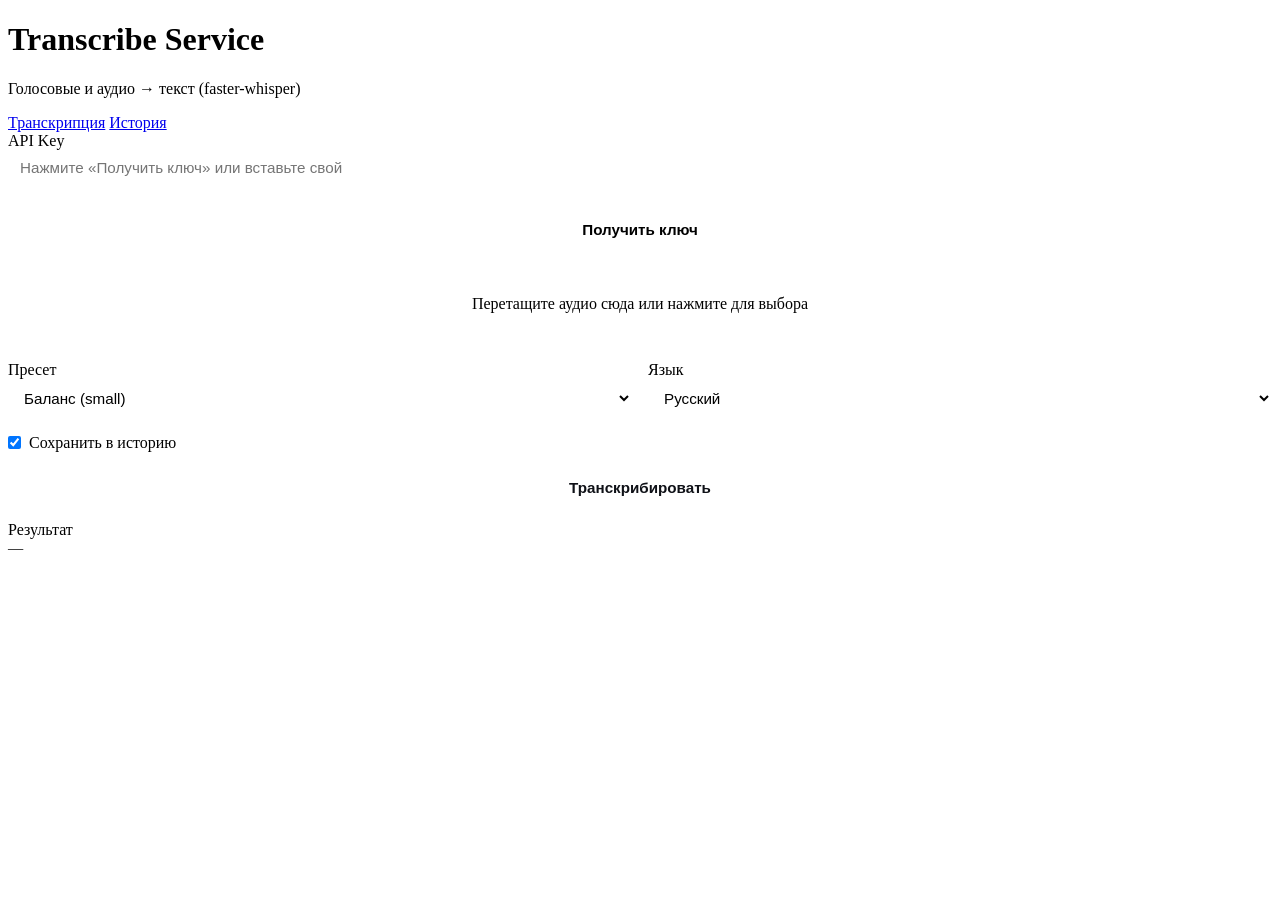
==== src/web/static/index.html @ 7c5a132a "Initial commit: LetsTranscriber service with API, bot, web UI, and deploy pipeline. Includes faster-" ====
<!DOCTYPE html>
<html lang="ru">
<head>
  <meta charset="UTF-8">
  <meta name="viewport" content="width=device-width, initial-scale=1.0">
  <title>Transcribe Service</title>
  <link rel="stylesheet" href="/static/common.css">
  <style>
    select, input[type="text"], input[type="file"] {
      width: 100%;
      padding: 0.6rem 0.75rem;
      background: var(--bg);
      border: 1px solid var(--border);
      border-radius: 8px;
      color: var(--text);
      font-size: 0.95rem;
      margin-bottom: 1rem;
    }
    .row { display: grid; grid-template-columns: 1fr 1fr; gap: 1rem; }
    @media (max-width: 560px) { .row { grid-template-columns: 1fr; } }
    .checkbox-row {
      display: flex; align-items: center; gap: 0.5rem; margin-bottom: 1rem;
    }
    .checkbox-row input { width: auto; margin: 0; }
    .checkbox-row label { margin: 0; color: var(--text); }
    button {
      background: var(--accent);
      color: #0f1117;
      border: none;
      border-radius: 8px;
      padding: 0.7rem 1.25rem;
      font-size: 0.95rem;
      font-weight: 600;
      cursor: pointer;
      width: 100%;
    }
    button:hover { background: var(--accent-hover); }
    button:disabled { opacity: 0.5; cursor: not-allowed; }
    button.secondary {
      background: transparent;
      color: var(--accent);
      border: 1px solid var(--border);
      margin-top: 0.5rem;
    }
    #result {
      white-space: pre-wrap;
      word-break: break-word;
      min-height: 4rem;
      font-size: 0.95rem;
    }
    .meta { font-size: 0.8rem; color: var(--muted); margin-top: 0.75rem; }
    .status { font-size: 0.875rem; margin-top: 0.5rem; }
    .status.error { color: var(--error); }
    .status.ok { color: var(--success); }
    .drop-zone {
      border: 2px dashed var(--border);
      border-radius: 8px;
      padding: 2rem;
      text-align: center;
      color: var(--muted);
      margin-bottom: 1rem;
      cursor: pointer;
      transition: border-color 0.15s;
    }
    .drop-zone.dragover { border-color: var(--accent); color: var(--accent); }
    .api-key { font-family: monospace; font-size: 0.8rem; word-break: break-all; }
  </style>
</head>
<body>
  <div class="container">
    <h1>Transcribe Service</h1>
    <p class="subtitle">Голосовые и аудио → текст (faster-whisper)</p>
    <nav class="nav">
      <a href="/" class="active">Транскрипция</a>
      <a href="/history">История</a>
    </nav>

    <div class="card" id="auth-card">
      <label>API Key</label>
      <input type="text" id="api-key" placeholder="Нажмите «Получить ключ» или вставьте свой">
      <button type="button" class="secondary" id="register-btn">Получить ключ</button>
      <p class="status" id="auth-status"></p>
    </div>

    <div class="card">
      <div class="drop-zone" id="drop-zone">
        Перетащите аудио сюда или нажмите для выбора
        <input type="file" id="file-input" accept="audio/*,.ogg,.opus,.mp3,.m4a,.wav,.webm,.aac,.flac" hidden>
      </div>
      <p id="file-name" class="meta"></p>

      <div class="row">
        <div>
          <label for="preset">Пресет</label>
          <select id="preset">
            <option value="fast">Быстро (base)</option>
            <option value="balanced" selected>Баланс (small)</option>
            <option value="quality">Качество (medium)</option>
          </select>
        </div>
        <div>
          <label for="language">Язык</label>
          <select id="language">
            <option value="ru" selected>Русский</option>
            <option value="auto">Авто</option>
            <option value="en">English</option>
          </select>
        </div>
      </div>

      <div class="checkbox-row">
        <input type="checkbox" id="save" checked>
        <label for="save">Сохранить в историю</label>
      </div>

      <button type="button" id="transcribe-btn">Транскрибировать</button>
      <p class="status" id="status"></p>
    </div>

    <div class="card">
      <label>Результат</label>
      <div id="result">—</div>
      <p class="meta" id="meta"></p>
      <button type="button" class="secondary" id="copy-btn" style="display:none">Копировать</button>
    </div>
  </div>

  <script>
    const apiKeyInput = document.getElementById('api-key');
    const savedKey = localStorage.getItem('transcribe_api_key');
    if (savedKey) apiKeyInput.value = savedKey;

    apiKeyInput.addEventListener('change', () => {
      localStorage.setItem('transcribe_api_key', apiKeyInput.value.trim());
    });

    document.getElementById('register-btn').addEventListener('click', async () => {
      const status = document.getElementById('auth-status');
      status.textContent = 'Создаём ключ...';
      status.className = 'status';
      try {
        const res = await fetch('/v1/register', { method: 'POST' });
        const data = await res.json();
        if (!res.ok) throw new Error(data.detail || 'Ошибка');
        apiKeyInput.value = data.api_key;
        localStorage.setItem('transcribe_api_key', data.api_key);
        status.textContent = 'Ключ создан и сохранён в браузере';
        status.className = 'status ok';
      } catch (e) {
        status.textContent = e.message;
        status.className = 'status error';
      }
    });

    const dropZone = document.getElementById('drop-zone');
    const fileInput = document.getElementById('file-input');
    let selectedFile = null;

    dropZone.addEventListener('click', () => fileInput.click());
    dropZone.addEventListener('dragover', e => { e.preventDefault(); dropZone.classList.add('dragover'); });
    dropZone.addEventListener('dragleave', () => dropZone.classList.remove('dragover'));
    dropZone.addEventListener('drop', e => {
      e.preventDefault();
      dropZone.classList.remove('dragover');
      if (e.dataTransfer.files.length) setFile(e.dataTransfer.files[0]);
    });
    fileInput.addEventListener('change', () => {
      if (fileInput.files.length) setFile(fileInput.files[0]);
    });

    function setFile(file) {
      selectedFile = file;
      document.getElementById('file-name').textContent = file.name + ' (' + (file.size / 1024 / 1024).toFixed(2) + ' MB)';
    }

    document.getElementById('transcribe-btn').addEventListener('click', async () => {
      const status = document.getElementById('status');
      const result = document.getElementById('result');
      const meta = document.getElementById('meta');
      const copyBtn = document.getElementById('copy-btn');
      const key = apiKeyInput.value.trim();

      if (!key) { status.textContent = 'Нужен API key'; status.className = 'status error'; return; }
      if (!selectedFile) { status.textContent = 'Выберите файл'; status.className = 'status error'; return; }

      const btn = document.getElementById('transcribe-btn');
      btn.disabled = true;
      status.textContent = 'Обрабатываем... (может занять минуту)';
      status.className = 'status';
      result.textContent = '—';
      meta.textContent = '';
      copyBtn.style.display = 'none';

      const form = new FormData();
      form.append('file', selectedFile);
      form.append('preset', document.getElementById('preset').value);
      form.append('language', document.getElementById('language').value);
      form.append('save', document.getElementById('save').checked);
      form.append('response_format', 'json');
      form.append('source', 'web');

      try {
        const res = await fetch('/v1/transcribe', {
          method: 'POST',
          headers: { 'X-API-Key': key },
          body: form,
        });
        let data = await res.json();

        if (res.status === 202) {
          status.textContent = 'Длинная запись — в очереди...';
          const jobId = data.job_id;
          let delay = 2000;
          while (true) {
            await new Promise(r => setTimeout(r, delay));
            const jr = await fetch(`/v1/jobs/${jobId}`, { headers: { 'X-API-Key': key } });
            data = await jr.json();
            if (data.status === 'completed') break;
            if (data.status === 'failed') throw new Error(data.error || 'Job failed');
            status.textContent = `В очереди (${data.status})...`;
            delay = Math.min(delay * 1.2, 15000);
          }
        } else if (!res.ok) {
          throw new Error(data.detail || 'Ошибка ' + res.status);
        }

        result.textContent = data.text || '(пусто)';
        const m = data.meta || data.result_meta || {};
        meta.textContent = [
          m.preset && 'preset: ' + m.preset,
          m.language && 'lang: ' + m.language,
          m.duration != null && 'duration: ' + m.duration.toFixed(1) + 's',
          m.processing_time_ms && 'time: ' + (m.processing_time_ms / 1000).toFixed(1) + 's',
          data.saved === false && '(не сохранено)',
        ].filter(Boolean).join(' · ');

        copyBtn.style.display = 'block';
        copyBtn.onclick = () => navigator.clipboard.writeText(data.text);
        status.textContent = 'Готово';
        status.className = 'status ok';
      } catch (e) {
        status.textContent = e.message;
        status.className = 'status error';
      } finally {
        btn.disabled = false;
      }
    });
  </script>
</body>
</html>
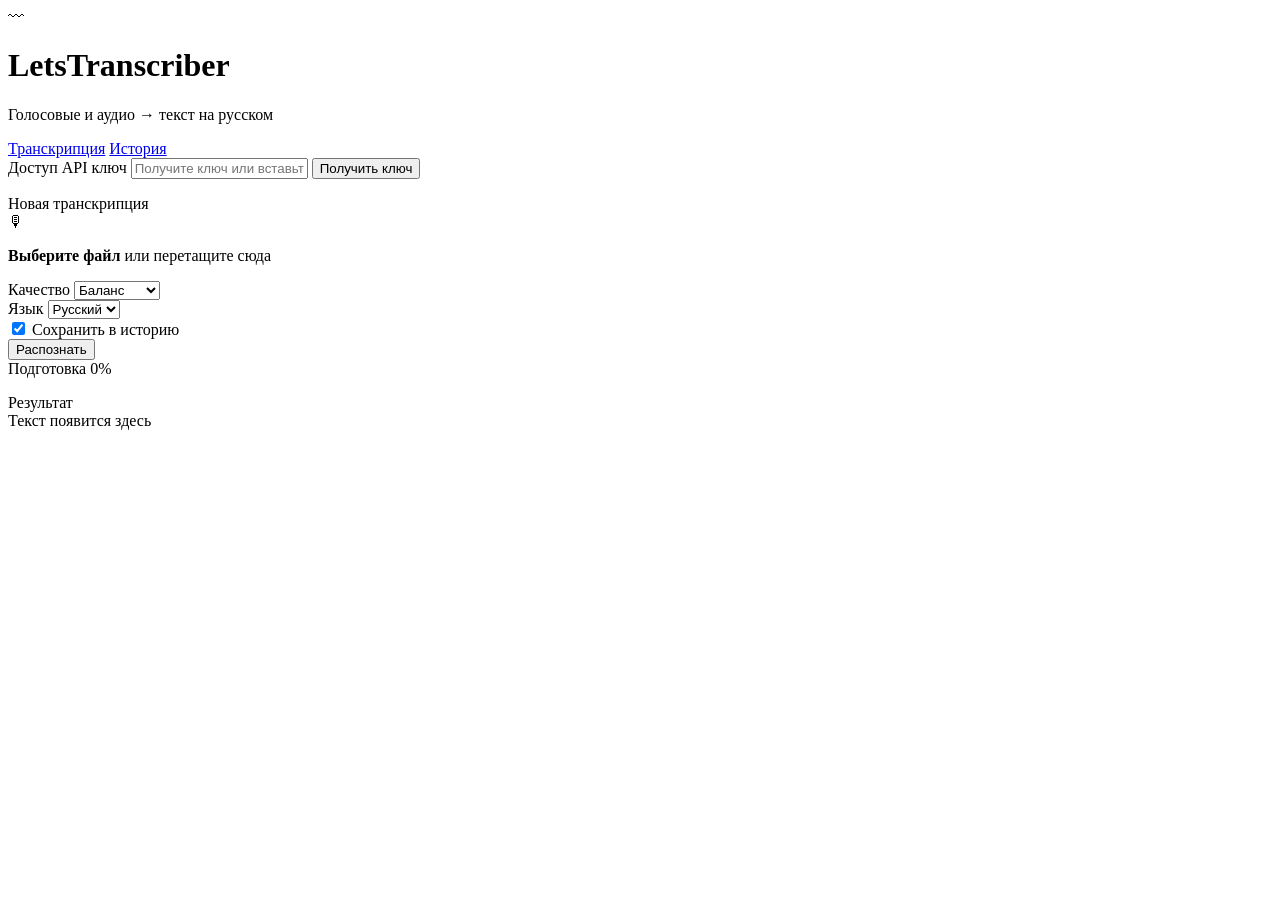
==== commit b8dc9b6a: "Fix broken web UI on port 80 by serving HTTP without Caddy auto-HTTPS redirect and loading fonts out" ====
--- a/src/web/static/index.html
+++ b/src/web/static/index.html
@@ -3,103 +3,56 @@
 <head>
   <meta charset="UTF-8">
   <meta name="viewport" content="width=device-width, initial-scale=1.0">
-  <title>Transcribe Service</title>
-  <link rel="stylesheet" href="/static/common.css">
-  <style>
-    select, input[type="text"], input[type="file"] {
-      width: 100%;
-      padding: 0.6rem 0.75rem;
-      background: var(--bg);
-      border: 1px solid var(--border);
-      border-radius: 8px;
-      color: var(--text);
-      font-size: 0.95rem;
-      margin-bottom: 1rem;
-    }
-    .row { display: grid; grid-template-columns: 1fr 1fr; gap: 1rem; }
-    @media (max-width: 560px) { .row { grid-template-columns: 1fr; } }
-    .checkbox-row {
-      display: flex; align-items: center; gap: 0.5rem; margin-bottom: 1rem;
-    }
-    .checkbox-row input { width: auto; margin: 0; }
-    .checkbox-row label { margin: 0; color: var(--text); }
-    button {
-      background: var(--accent);
-      color: #0f1117;
-      border: none;
-      border-radius: 8px;
-      padding: 0.7rem 1.25rem;
-      font-size: 0.95rem;
-      font-weight: 600;
-      cursor: pointer;
-      width: 100%;
-    }
-    button:hover { background: var(--accent-hover); }
-    button:disabled { opacity: 0.5; cursor: not-allowed; }
-    button.secondary {
-      background: transparent;
-      color: var(--accent);
-      border: 1px solid var(--border);
-      margin-top: 0.5rem;
-    }
-    #result {
-      white-space: pre-wrap;
-      word-break: break-word;
-      min-height: 4rem;
-      font-size: 0.95rem;
-    }
-    .meta { font-size: 0.8rem; color: var(--muted); margin-top: 0.75rem; }
-    .status { font-size: 0.875rem; margin-top: 0.5rem; }
-    .status.error { color: var(--error); }
-    .status.ok { color: var(--success); }
-    .drop-zone {
-      border: 2px dashed var(--border);
-      border-radius: 8px;
-      padding: 2rem;
-      text-align: center;
-      color: var(--muted);
-      margin-bottom: 1rem;
-      cursor: pointer;
-      transition: border-color 0.15s;
-    }
-    .drop-zone.dragover { border-color: var(--accent); color: var(--accent); }
-    .api-key { font-family: monospace; font-size: 0.8rem; word-break: break-all; }
-  </style>
+  <title>LetsTranscriber</title>
+  <link rel="preconnect" href="https://fonts.googleapis.com">
+  <link rel="preconnect" href="https://fonts.gstatic.com" crossorigin>
+  <link href="https://fonts.googleapis.com/css2?family=IBM+Plex+Sans:wght@400;500;600&family=Literata:opsz,wght@7..72,500;7..72,600&display=swap" rel="stylesheet">
+  <link rel="stylesheet" href="/static/common.css?v=1.1.1">
+  <link rel="icon" href="data:image/svg+xml,<svg xmlns='http://www.w3.org/2000/svg' viewBox='0 0 100 100'><text y='.9em' font-size='90'>〰</text></svg>">
 </head>
 <body>
-  <div class="container">
-    <h1>Transcribe Service</h1>
-    <p class="subtitle">Голосовые и аудио → текст (faster-whisper)</p>
-    <nav class="nav">
-      <a href="/" class="active">Транскрипция</a>
-      <a href="/history">История</a>
-    </nav>
+  <div class="shell">
+    <header class="site-header">
+      <div class="brand">
+        <div class="brand-icon" aria-hidden="true">〰</div>
+        <h1>LetsTranscriber</h1>
+      </div>
+      <p class="tagline">Голосовые и аудио → текст на русском</p>
+      <nav class="nav" aria-label="Разделы">
+        <a href="/" class="active">Транскрипция</a>
+        <a href="/history">История</a>
+      </nav>
+    </header>
 
-    <div class="card" id="auth-card">
-      <label>API Key</label>
-      <input type="text" id="api-key" placeholder="Нажмите «Получить ключ» или вставьте свой">
-      <button type="button" class="secondary" id="register-btn">Получить ключ</button>
-      <p class="status" id="auth-status"></p>
-    </div>
+    <section class="card" aria-labelledby="auth-label">
+      <span class="card-label" id="auth-label">Доступ</span>
+      <label class="field-label" for="api-key">API ключ</label>
+      <input type="text" id="api-key" placeholder="Получите ключ или вставьте свой" autocomplete="off">
+      <button type="button" class="btn btn-secondary btn-sm" id="register-btn">Получить ключ</button>
+      <p class="status" id="auth-status" role="status"></p>
+    </section>
 
-    <div class="card">
-      <div class="drop-zone" id="drop-zone">
-        Перетащите аудио сюда или нажмите для выбора
+    <section class="card" aria-labelledby="upload-label">
+      <span class="card-label" id="upload-label">Новая транскрипция</span>
+
+      <div class="drop-zone" id="drop-zone" role="button" tabindex="0" aria-label="Загрузить аудиофайл">
+        <div class="drop-zone-icon" aria-hidden="true">🎙</div>
+        <p class="drop-zone-text"><strong>Выберите файл</strong> или перетащите сюда</p>
         <input type="file" id="file-input" accept="audio/*,.ogg,.opus,.mp3,.m4a,.wav,.webm,.aac,.flac" hidden>
       </div>
-      <p id="file-name" class="meta"></p>
+      <p class="file-hint" id="file-name"></p>
 
       <div class="row">
         <div>
-          <label for="preset">Пресет</label>
+          <label class="field-label" for="preset">Качество</label>
           <select id="preset">
-            <option value="fast">Быстро (base)</option>
-            <option value="balanced" selected>Баланс (small)</option>
-            <option value="quality">Качество (medium)</option>
+            <option value="fast">Быстро</option>
+            <option value="balanced" selected>Баланс</option>
+            <option value="quality">Максимум</option>
           </select>
         </div>
         <div>
-          <label for="language">Язык</label>
+          <label class="field-label" for="language">Язык</label>
           <select id="language">
             <option value="ru" selected>Русский</option>
             <option value="auto">Авто</option>
@@ -113,53 +66,53 @@
         <label for="save">Сохранить в историю</label>
       </div>
 
-      <button type="button" id="transcribe-btn">Транскрибировать</button>
-      <p class="status" id="status"></p>
-    </div>
+      <button type="button" class="btn btn-primary" id="transcribe-btn">Распознать</button>
 
-    <div class="card">
-      <label>Результат</label>
-      <div id="result">—</div>
-      <p class="meta" id="meta"></p>
-      <button type="button" class="secondary" id="copy-btn" style="display:none">Копировать</button>
-    </div>
+      <div class="progress-panel" id="progress-panel" aria-live="polite">
+        <div class="waveform" aria-hidden="true">
+          <span></span><span></span><span></span><span></span>
+          <span></span><span></span><span></span>
+        </div>
+        <div class="progress-header">
+          <span class="progress-stage">Подготовка</span>
+          <span class="progress-pct">0%</span>
+        </div>
+        <div class="progress-track" role="progressbar" aria-valuemin="0" aria-valuemax="100" aria-valuenow="0">
+          <div class="progress-fill"></div>
+        </div>
+        <p class="preview-text"></p>
+      </div>
+
+      <p class="status" id="status" role="status"></p>
+    </section>
+
+    <section class="card" aria-labelledby="result-label">
+      <span class="card-label" id="result-label">Результат</span>
+      <div class="result-box empty" id="result">Текст появится здесь</div>
+      <p class="meta-line" id="meta"></p>
+      <button type="button" class="btn btn-secondary btn-sm" id="copy-btn" style="display:none;margin-top:0.75rem">Копировать</button>
+    </section>
   </div>
 
-  <script>
-    const apiKeyInput = document.getElementById('api-key');
-    const savedKey = localStorage.getItem('transcribe_api_key');
-    if (savedKey) apiKeyInput.value = savedKey;
+  <script type="module">
+    import {
+      bindApiKeyInput, submitJob, pollJob, createProgressController, formatMeta
+    } from '/static/app.js';
 
-    apiKeyInput.addEventListener('change', () => {
-      localStorage.setItem('transcribe_api_key', apiKeyInput.value.trim());
-    });
-
-    document.getElementById('register-btn').addEventListener('click', async () => {
-      const status = document.getElementById('auth-status');
-      status.textContent = 'Создаём ключ...';
-      status.className = 'status';
-      try {
-        const res = await fetch('/v1/register', { method: 'POST' });
-        const data = await res.json();
-        if (!res.ok) throw new Error(data.detail || 'Ошибка');
-        apiKeyInput.value = data.api_key;
-        localStorage.setItem('transcribe_api_key', data.api_key);
-        status.textContent = 'Ключ создан и сохранён в браузере';
-        status.className = 'status ok';
-      } catch (e) {
-        status.textContent = e.message;
-        status.className = 'status error';
-      }
-    });
+    bindApiKeyInput('api-key', 'auth-status', 'register-btn');
 
     const dropZone = document.getElementById('drop-zone');
     const fileInput = document.getElementById('file-input');
+    const progress = createProgressController('progress-panel');
     let selectedFile = null;
 
     dropZone.addEventListener('click', () => fileInput.click());
-    dropZone.addEventListener('dragover', e => { e.preventDefault(); dropZone.classList.add('dragover'); });
+    dropZone.addEventListener('keydown', (e) => {
+      if (e.key === 'Enter' || e.key === ' ') { e.preventDefault(); fileInput.click(); }
+    });
+    dropZone.addEventListener('dragover', (e) => { e.preventDefault(); dropZone.classList.add('dragover'); });
     dropZone.addEventListener('dragleave', () => dropZone.classList.remove('dragover'));
-    dropZone.addEventListener('drop', e => {
+    dropZone.addEventListener('drop', (e) => {
       e.preventDefault();
       dropZone.classList.remove('dragover');
       if (e.dataTransfer.files.length) setFile(e.dataTransfer.files[0]);
@@ -170,7 +123,8 @@
 
     function setFile(file) {
       selectedFile = file;
-      document.getElementById('file-name').textContent = file.name + ' (' + (file.size / 1024 / 1024).toFixed(2) + ' MB)';
+      const mb = (file.size / 1024 / 1024).toFixed(2);
+      document.getElementById('file-name').textContent = `${file.name} · ${mb} MB`;
     }
 
     document.getElementById('transcribe-btn').addEventListener('click', async () => {
@@ -178,18 +132,22 @@
       const result = document.getElementById('result');
       const meta = document.getElementById('meta');
       const copyBtn = document.getElementById('copy-btn');
-      const key = apiKeyInput.value.trim();
+      const btn = document.getElementById('transcribe-btn');
 
-      if (!key) { status.textContent = 'Нужен API key'; status.className = 'status error'; return; }
-      if (!selectedFile) { status.textContent = 'Выберите файл'; status.className = 'status error'; return; }
+      if (!selectedFile) {
+        status.textContent = 'Сначала выберите аудиофайл';
+        status.className = 'status error';
+        return;
+      }
 
-      const btn = document.getElementById('transcribe-btn');
       btn.disabled = true;
-      status.textContent = 'Обрабатываем... (может занять минуту)';
-      status.className = 'status';
-      result.textContent = '—';
+      status.textContent = '';
+      result.classList.add('empty');
+      result.textContent = 'Распознаём…';
       meta.textContent = '';
       copyBtn.style.display = 'none';
+      progress.show();
+      progress.update({ progress_percent: 0, progress_stage: 'queued' });
 
       const form = new FormData();
       form.append('file', selectedFile);
@@ -200,48 +158,34 @@
       form.append('source', 'web');
 
       try {
-        const res = await fetch('/v1/transcribe', {
-          method: 'POST',
-          headers: { 'X-API-Key': key },
-          body: form,
+        const job = await submitJob(form);
+        const data = await pollJob(job.job_id, {
+          onProgress: (d) => {
+            progress.update(d);
+            const track = document.querySelector('.progress-track');
+            if (track) track.setAttribute('aria-valuenow', Math.round(d.progress_percent || 0));
+            if (d.partial_text) {
+              result.classList.remove('empty');
+              result.textContent = d.partial_text;
+            }
+          },
         });
-        let data = await res.json();
 
-        if (res.status === 202) {
-          status.textContent = 'Длинная запись — в очереди...';
-          const jobId = data.job_id;
-          let delay = 2000;
-          while (true) {
-            await new Promise(r => setTimeout(r, delay));
-            const jr = await fetch(`/v1/jobs/${jobId}`, { headers: { 'X-API-Key': key } });
-            data = await jr.json();
-            if (data.status === 'completed') break;
-            if (data.status === 'failed') throw new Error(data.error || 'Job failed');
-            status.textContent = `В очереди (${data.status})...`;
-            delay = Math.min(delay * 1.2, 15000);
-          }
-        } else if (!res.ok) {
-          throw new Error(data.detail || 'Ошибка ' + res.status);
-        }
-
-        result.textContent = data.text || '(пусто)';
-        const m = data.meta || data.result_meta || {};
-        meta.textContent = [
-          m.preset && 'preset: ' + m.preset,
-          m.language && 'lang: ' + m.language,
-          m.duration != null && 'duration: ' + m.duration.toFixed(1) + 's',
-          m.processing_time_ms && 'time: ' + (m.processing_time_ms / 1000).toFixed(1) + 's',
-          data.saved === false && '(не сохранено)',
-        ].filter(Boolean).join(' · ');
-
-        copyBtn.style.display = 'block';
-        copyBtn.onclick = () => navigator.clipboard.writeText(data.text);
+        const text = data.text || '(пусто)';
+        result.classList.remove('empty');
+        result.textContent = text;
+        meta.textContent = formatMeta(data.meta || data.result_meta || {}, { saved: data.saved });
+        copyBtn.style.display = 'inline-flex';
+        copyBtn.onclick = () => navigator.clipboard.writeText(text);
         status.textContent = 'Готово';
         status.className = 'status ok';
       } catch (e) {
         status.textContent = e.message;
         status.className = 'status error';
+        result.classList.add('empty');
+        result.textContent = 'Текст появится здесь';
       } finally {
+        progress.hide();
         btn.disabled = false;
       }
     });
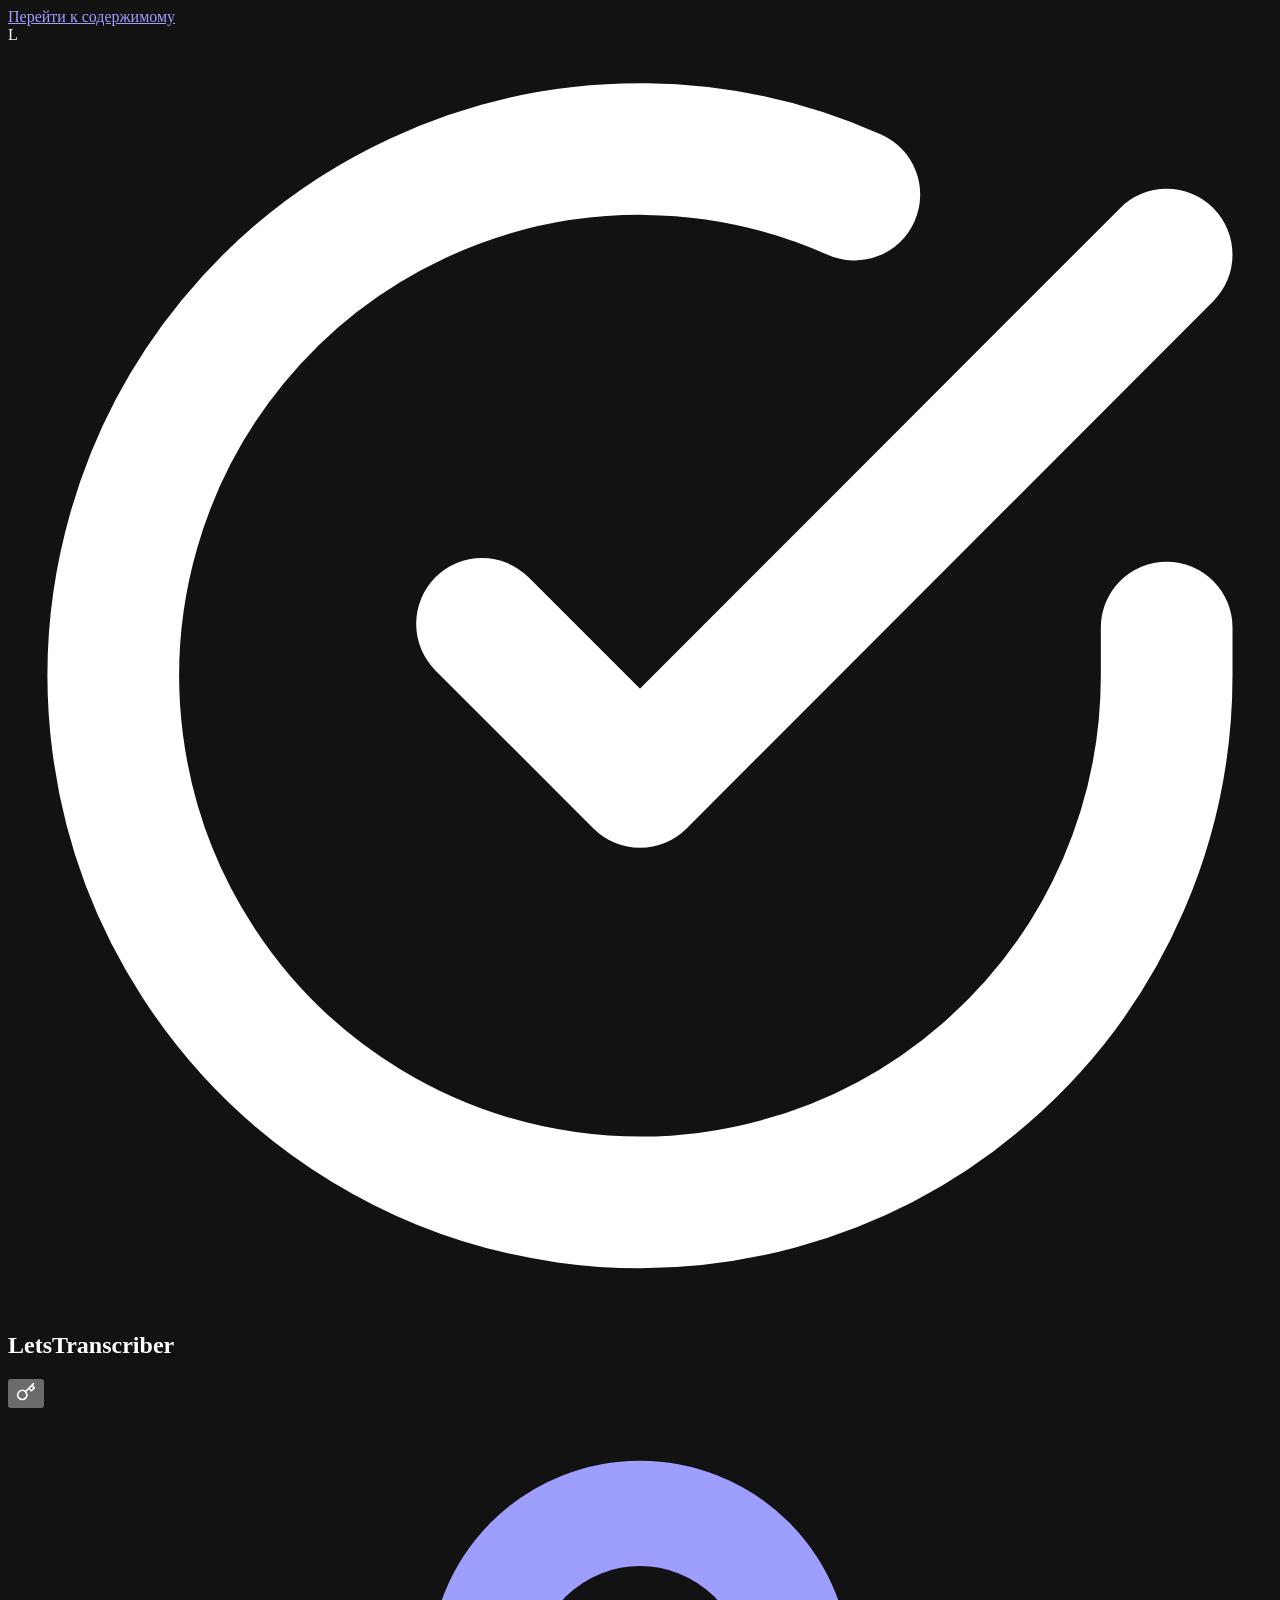
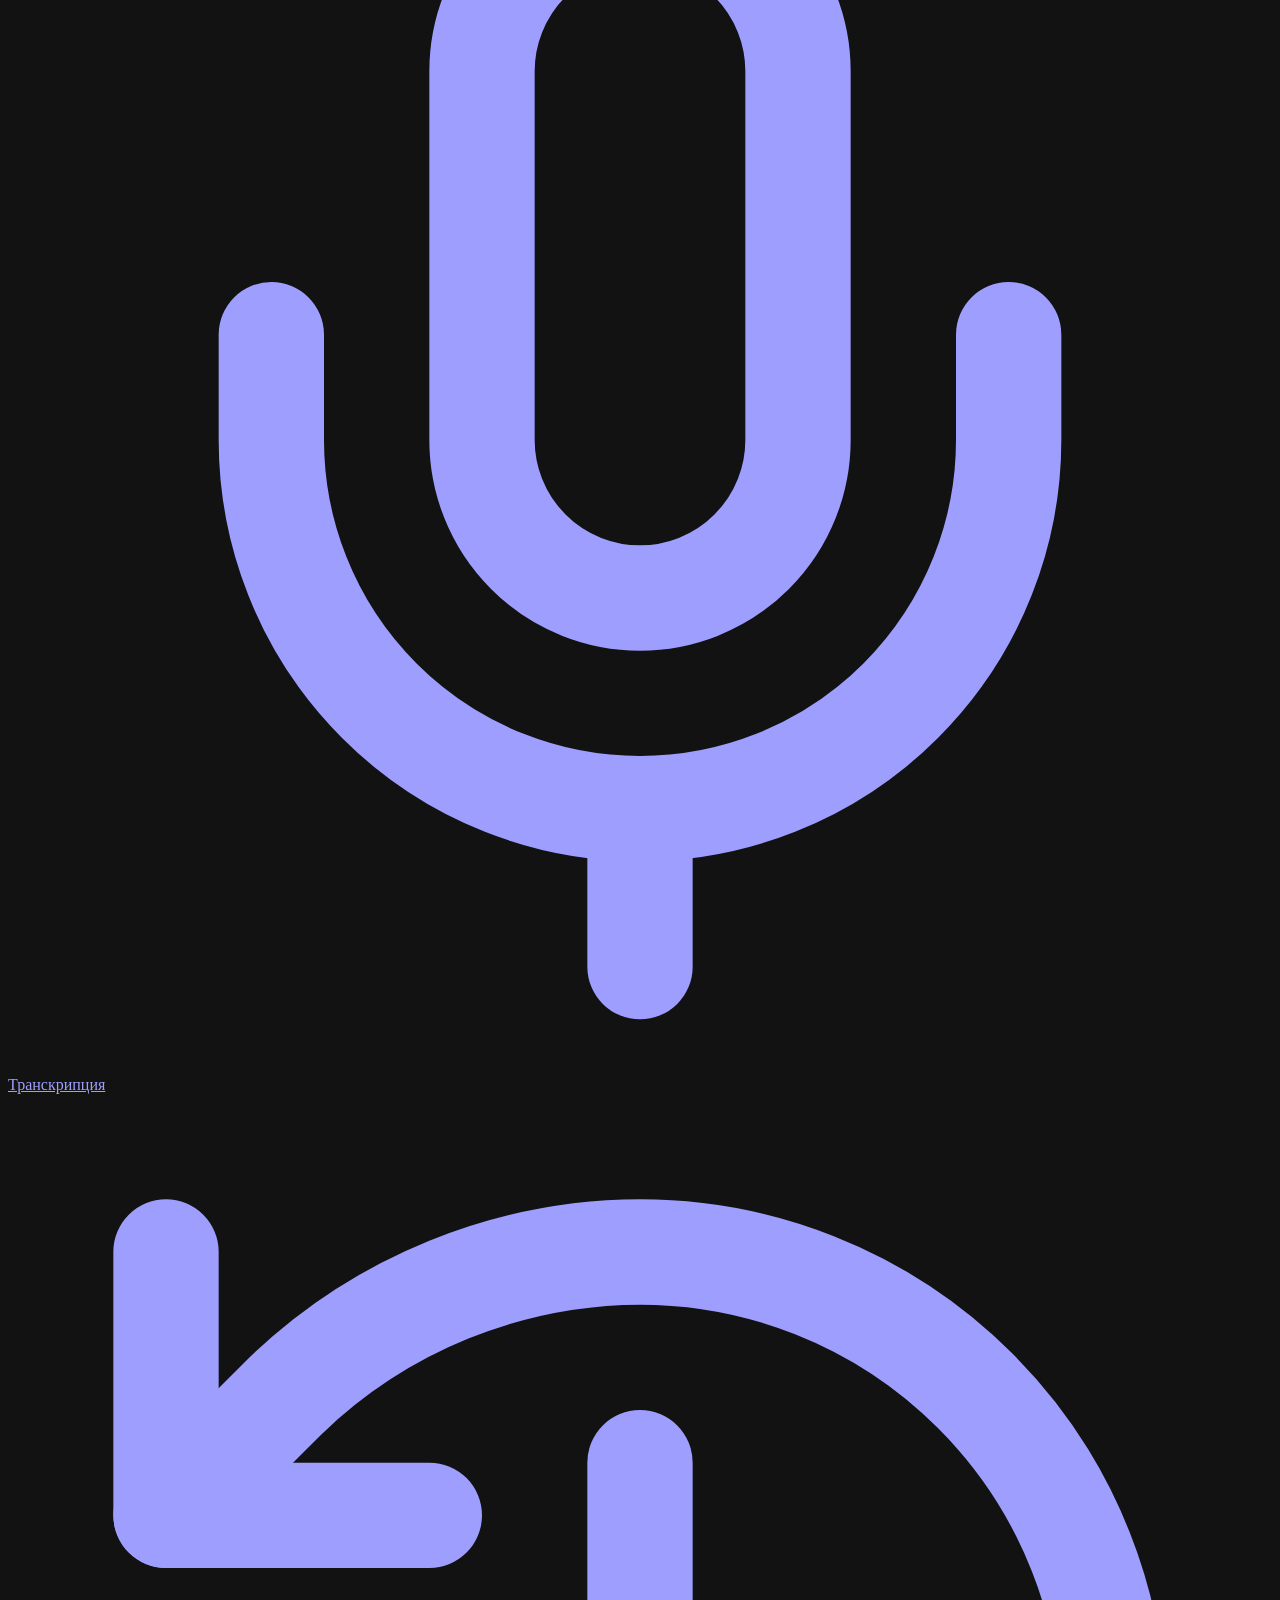
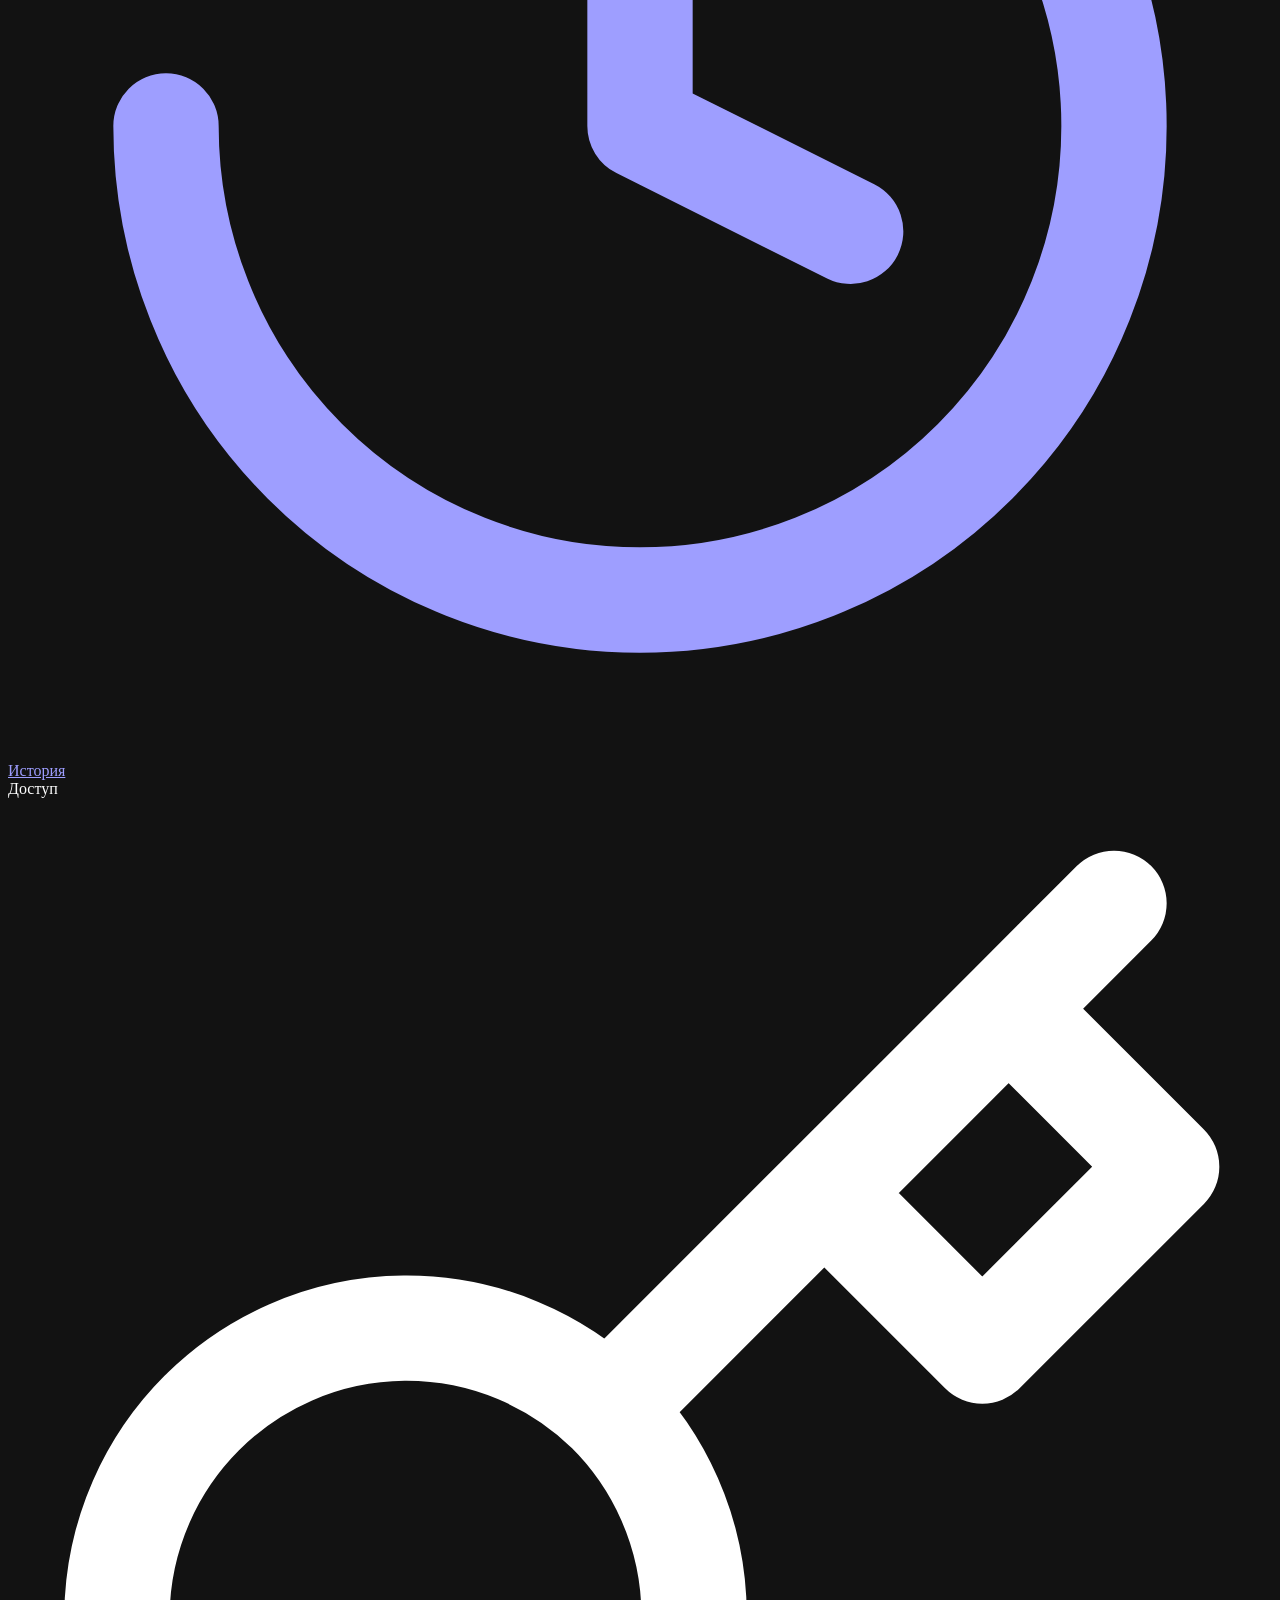
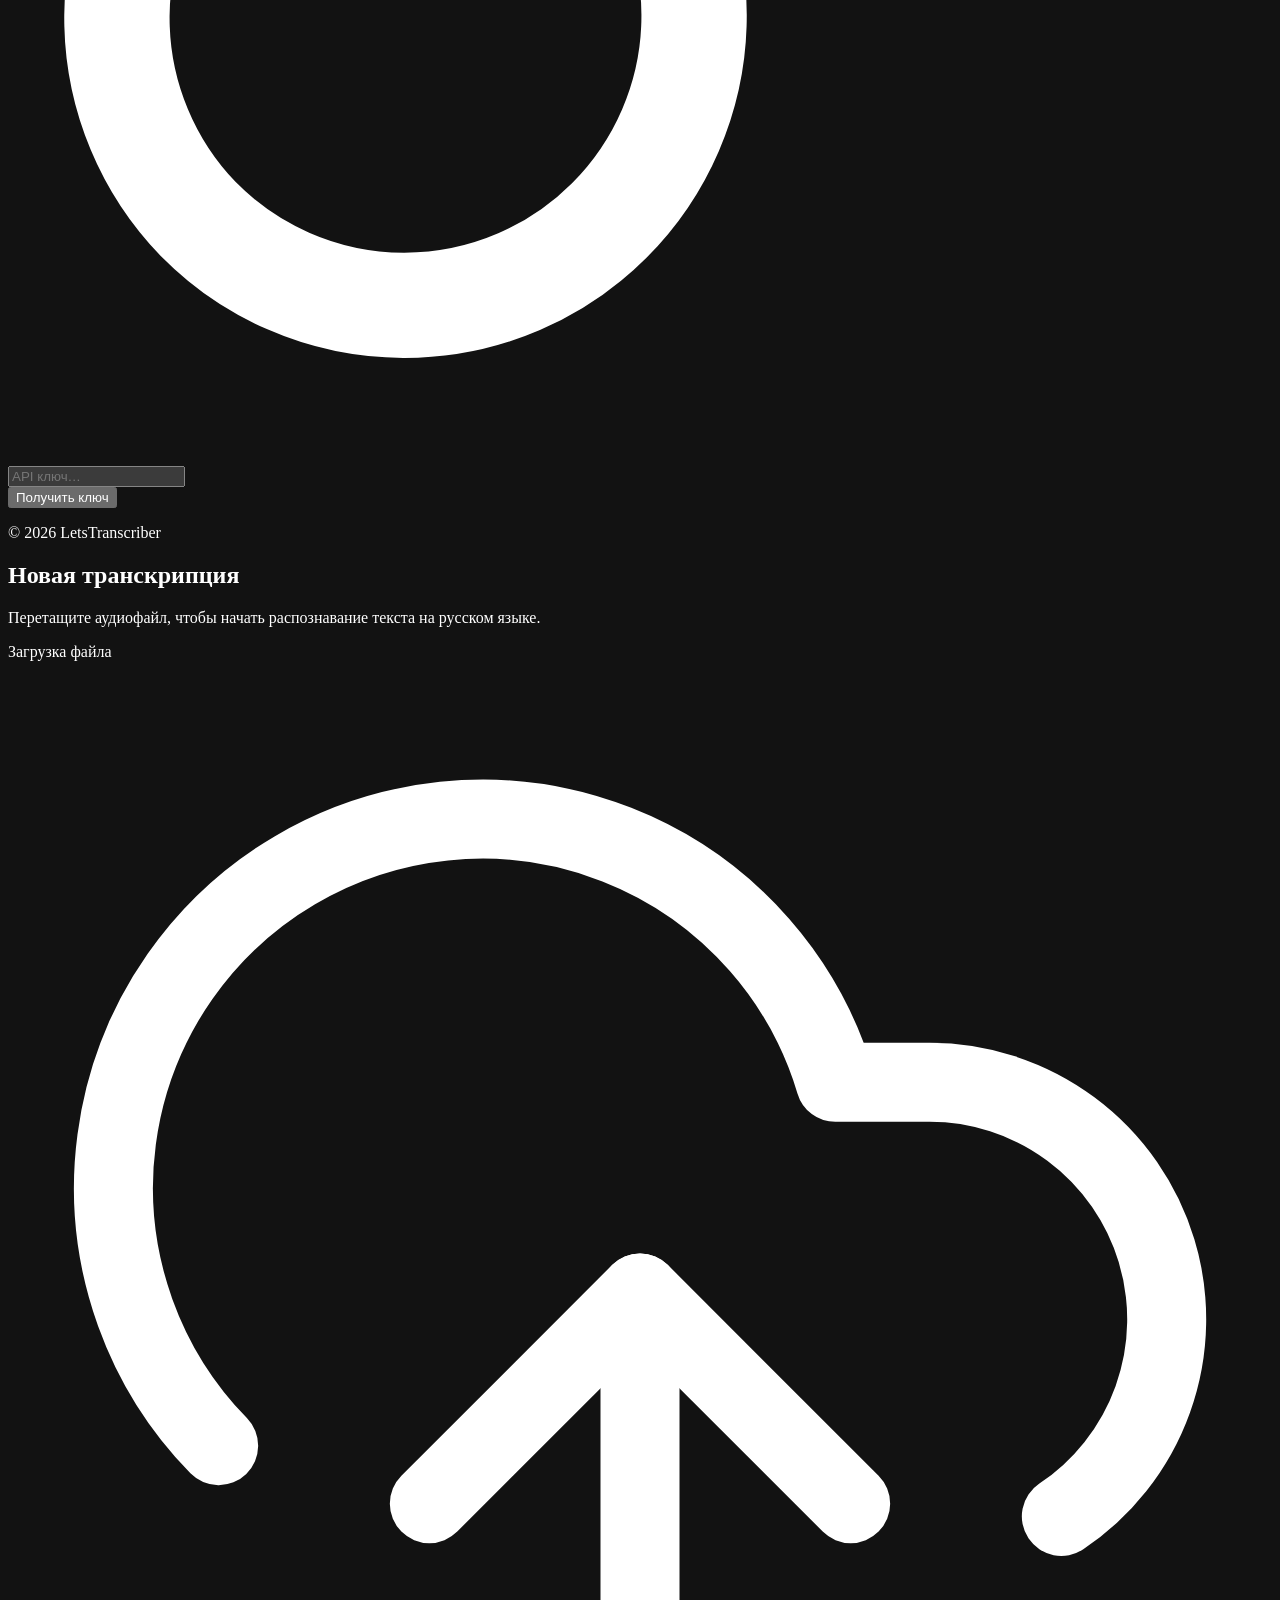
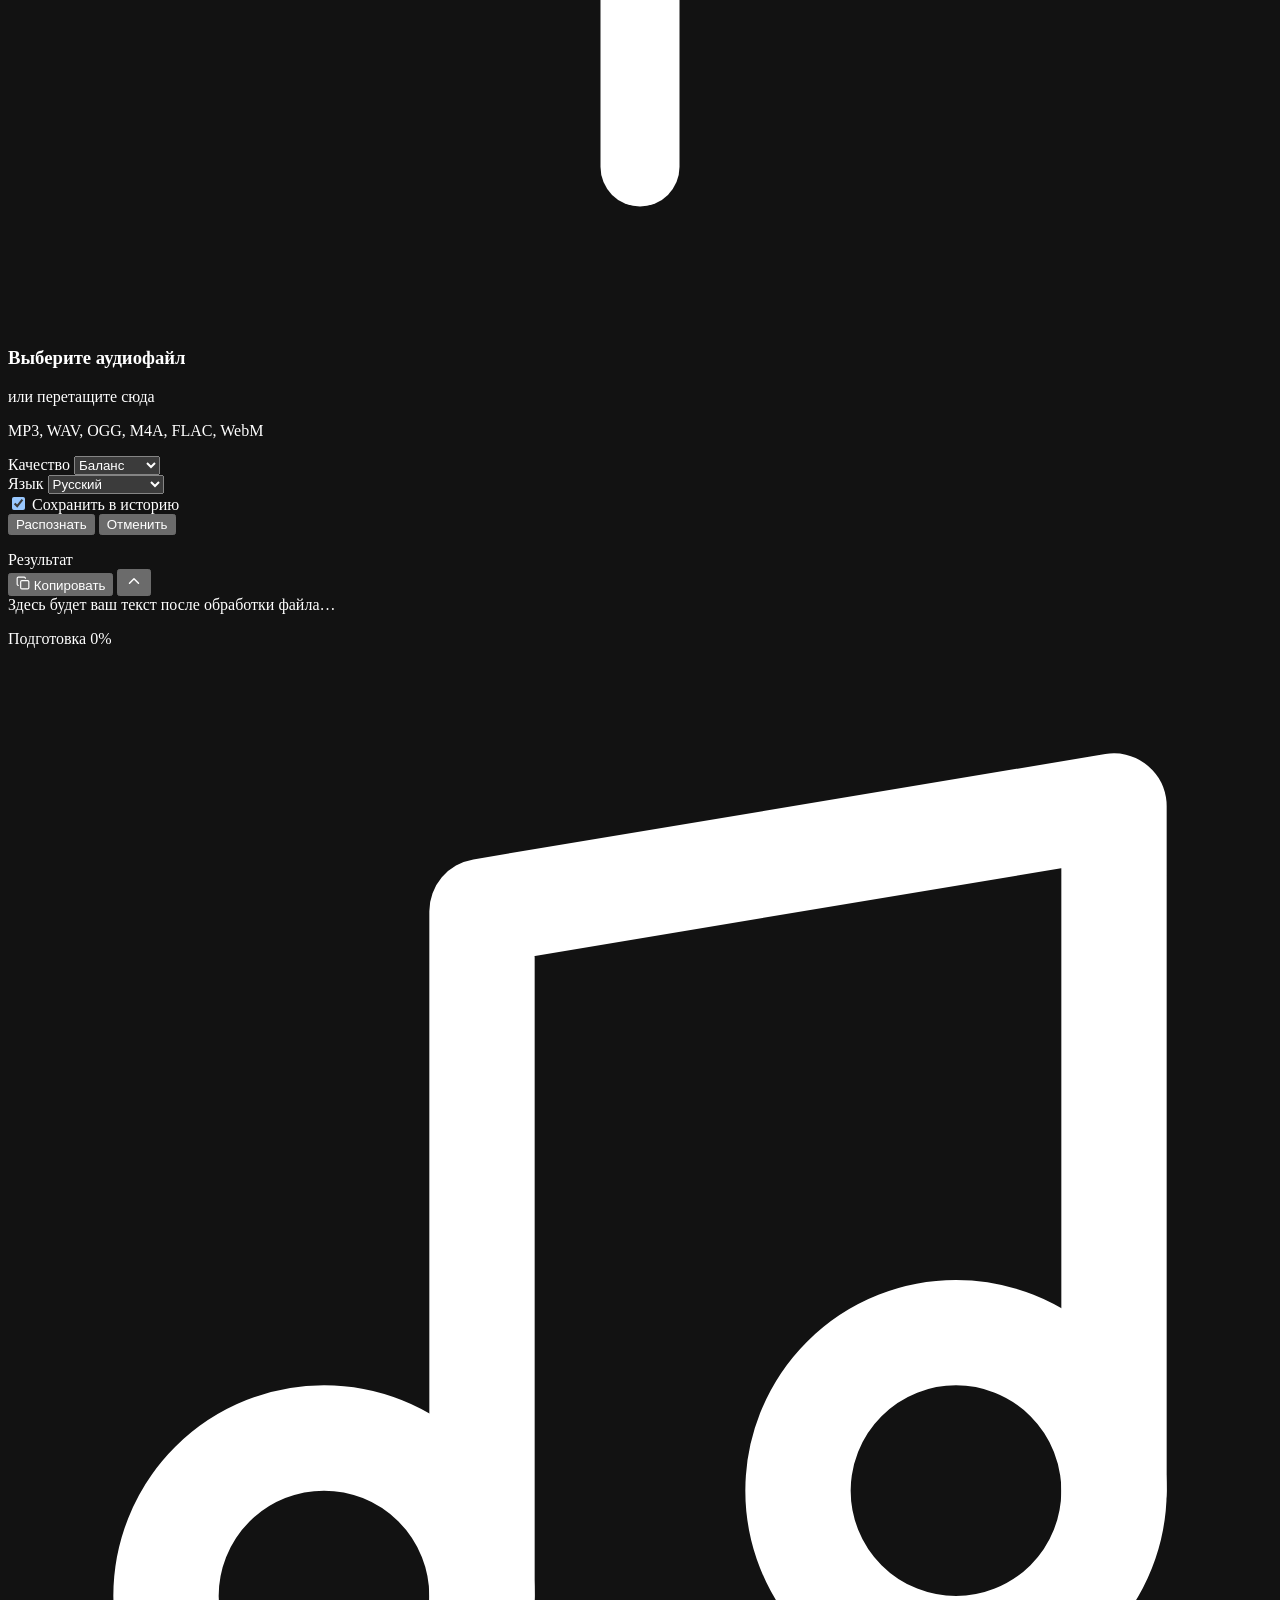
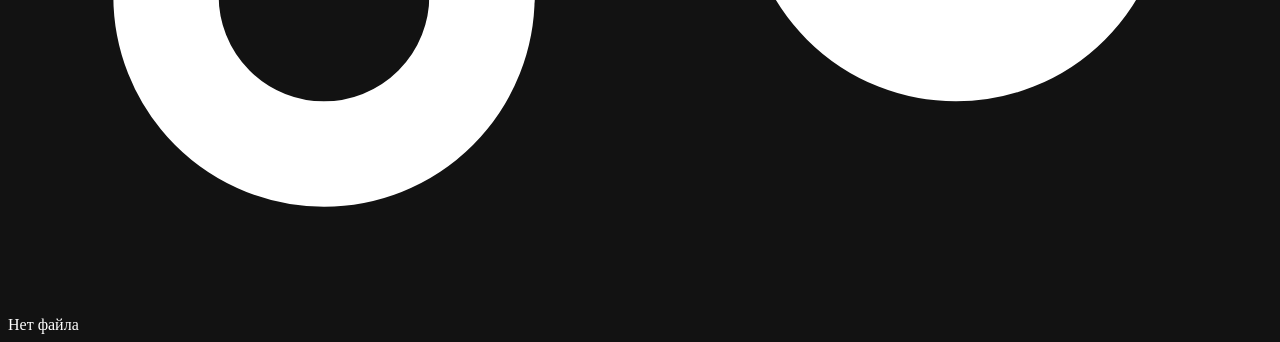
==== commit 8bc63854: "Fit transcribe and history UI into a single desktop viewport. Use a side result panel on desktop and" ====
--- a/src/web/static/index.html
+++ b/src/web/static/index.html
@@ -2,109 +2,232 @@
 <html lang="ru">
 <head>
   <meta charset="UTF-8">
-  <meta name="viewport" content="width=device-width, initial-scale=1.0">
+  <meta name="theme-color" content="#0D1117">
+  <meta name="color-scheme" content="dark">
   <title>LetsTranscriber</title>
   <link rel="preconnect" href="https://fonts.googleapis.com">
   <link rel="preconnect" href="https://fonts.gstatic.com" crossorigin>
-  <link href="https://fonts.googleapis.com/css2?family=IBM+Plex+Sans:wght@400;500;600&family=Literata:opsz,wght@7..72,500;7..72,600&display=swap" rel="stylesheet">
-  <link rel="stylesheet" href="/static/common.css?v=1.1.1">
-  <link rel="icon" href="data:image/svg+xml,<svg xmlns='http://www.w3.org/2000/svg' viewBox='0 0 100 100'><text y='.9em' font-size='90'>〰</text></svg>">
+  <link href="https://fonts.googleapis.com/css2?family=JetBrains+Mono:wght@400;500&family=Sora:wght@400;500;600;700&display=swap" rel="stylesheet">
+  <link rel="stylesheet" href="/static/common.css?v=3.2.0">
+  <link rel="icon" href="data:image/svg+xml,<svg xmlns='http://www.w3.org/2000/svg' viewBox='0 0 100 100'><rect width='100' height='100' rx='22' fill='%2300D4AA'/><text x='18' y='78' font-size='72' font-weight='700' font-style='italic' fill='%230D1117' font-family='sans-serif'>L</text></svg>">
 </head>
 <body>
-  <div class="shell">
-    <header class="site-header">
-      <div class="brand">
-        <div class="brand-icon" aria-hidden="true">〰</div>
-        <h1>LetsTranscriber</h1>
+  <a href="#main" class="skip-link">Перейти к содержимому</a>
+  <noscript><p class="noscript-banner">Для работы интерфейса нужен JavaScript.</p></noscript>
+  <div class="app-layout">
+    <aside class="sidebar">
+      <div class="sidebar-top">
+        <div class="sidebar-brand">
+          <div class="logo-icon" aria-hidden="true">
+            <div class="logo-mark">L</div>
+            <div class="logo-badge">
+              <svg viewBox="0 0 24 24" fill="none" stroke="currentColor" stroke-width="2.5" stroke-linecap="round" stroke-linejoin="round"><path d="M22 11.08V12a10 10 0 1 1-5.93-9.14"/><polyline points="22 4 12 14.01 9 11.01"/></svg>
+            </div>
+          </div>
+          <h1 class="brand-title">LetsTranscriber</h1>
+        </div>
+        <button type="button" class="btn-icon auth-toggle" id="auth-toggle" aria-expanded="false" aria-controls="sidebar-auth" aria-label="API ключ">
+          <svg width="20" height="20" viewBox="0 0 24 24" fill="none" stroke="currentColor" stroke-width="2" stroke-linecap="round" stroke-linejoin="round" aria-hidden="true"><path d="m21 2-2 2m-7.61 7.61a5.5 5.5 0 1 1-7.778 7.778 5.5 5.5 0 0 1 7.777-7.777zm0 0L15.5 7.5m0 0 3 3L22 7l-3-3m-3.5 3.5L19 4"/></svg>
+        </button>
       </div>
-      <p class="tagline">Голосовые и аудио → текст на русском</p>
-      <nav class="nav" aria-label="Разделы">
-        <a href="/" class="active">Транскрипция</a>
-        <a href="/history">История</a>
+
+      <nav class="sidebar-nav" aria-label="Разделы">
+        <a href="/" class="nav-link active">
+          <svg viewBox="0 0 24 24" fill="none" stroke="currentColor" stroke-width="2" stroke-linecap="round" stroke-linejoin="round"><path d="M12 2a3 3 0 0 0-3 3v7a3 3 0 0 0 6 0V5a3 3 0 0 0-3-3Z"/><path d="M19 10v2a7 7 0 0 1-14 0v-2"/><line x1="12" x2="12" y1="19" y2="22"/></svg>
+          Транскрипция
+        </a>
+        <a href="/history" class="nav-link">
+          <svg viewBox="0 0 24 24" fill="none" stroke="currentColor" stroke-width="2" stroke-linecap="round" stroke-linejoin="round"><path d="M3 12a9 9 0 1 0 9-9 9.75 9.75 0 0 0-6.74 2.74L3 8"/><path d="M3 3v5h5"/><path d="M12 7v5l4 2"/></svg>
+          История
+        </a>
       </nav>
-    </header>
-
-    <section class="card" aria-labelledby="auth-label">
-      <span class="card-label" id="auth-label">Доступ</span>
-      <label class="field-label" for="api-key">API ключ</label>
-      <input type="text" id="api-key" placeholder="Получите ключ или вставьте свой" autocomplete="off">
-      <button type="button" class="btn btn-secondary btn-sm" id="register-btn">Получить ключ</button>
-      <p class="status" id="auth-status" role="status"></p>
-    </section>
-
-    <section class="card" aria-labelledby="upload-label">
-      <span class="card-label" id="upload-label">Новая транскрипция</span>
-
-      <div class="drop-zone" id="drop-zone" role="button" tabindex="0" aria-label="Загрузить аудиофайл">
-        <div class="drop-zone-icon" aria-hidden="true">🎙</div>
-        <p class="drop-zone-text"><strong>Выберите файл</strong> или перетащите сюда</p>
-        <input type="file" id="file-input" accept="audio/*,.ogg,.opus,.mp3,.m4a,.wav,.webm,.aac,.flac" hidden>
+
+      <div class="sidebar-auth" id="sidebar-auth" aria-labelledby="auth-label">
+        <span class="section-label" id="auth-label">Доступ</span>
+        <div class="field-wrap">
+          <svg class="field-icon" viewBox="0 0 24 24" fill="none" stroke="currentColor" stroke-width="2" stroke-linecap="round" stroke-linejoin="round"><path d="m21 2-2 2m-7.61 7.61a5.5 5.5 0 1 1-7.778 7.778 5.5 5.5 0 0 1 7.777-7.777zm0 0L15.5 7.5m0 0 3 3L22 7l-3-3m-3.5 3.5L19 4"/></svg>
+          <input type="password" id="api-key" class="has-icon" placeholder="API ключ…" autocomplete="off" spellcheck="false" aria-label="API ключ">
+        </div>
+        <button type="button" class="btn btn-secondary btn-block" id="register-btn">Получить ключ</button>
+        <p class="status" id="auth-status" role="status"></p>
       </div>
-      <p class="file-hint" id="file-name"></p>
-
-      <div class="row">
-        <div>
-          <label class="field-label" for="preset">Качество</label>
-          <select id="preset">
-            <option value="fast">Быстро</option>
-            <option value="balanced" selected>Баланс</option>
-            <option value="quality">Максимум</option>
-          </select>
-        </div>
-        <div>
-          <label class="field-label" for="language">Язык</label>
-          <select id="language">
-            <option value="ru" selected>Русский</option>
-            <option value="auto">Авто</option>
-            <option value="en">English</option>
-          </select>
-        </div>
+
+      <footer class="sidebar-footer">
+        <p>&copy; 2026 LetsTranscriber</p>
+      </footer>
+    </aside>
+
+    <main class="main-content" id="main">
+      <div class="main-inner has-result-panel">
+        <div class="waveform-hero" aria-hidden="true">
+          <span></span><span></span><span></span><span></span><span></span>
+          <span></span><span></span><span></span><span></span><span></span>
+          <span></span><span></span><span></span><span></span><span></span>
+          <span></span><span></span><span></span><span></span><span></span>
+        </div>
+        <div class="page-heading">
+          <h2>Новая транскрипция</h2>
+          <p>Перетащите аудиофайл, чтобы начать распознавание текста на русском языке.</p>
+        </div>
+
+        <section class="upload-section" aria-labelledby="upload-label">
+          <span class="sr-only" id="upload-label">Загрузка файла</span>
+
+          <div class="drop-zone" id="drop-zone" role="button" tabindex="0" aria-label="Загрузить аудиофайл">
+            <div class="drop-zone-icon" aria-hidden="true">
+              <svg viewBox="0 0 24 24" fill="none" stroke="currentColor" stroke-width="1.5" stroke-linecap="round" stroke-linejoin="round"><path d="M4 14.899A7 7 0 1 1 15.71 8h1.79a4.5 4.5 0 0 1 2.5 8.242"/><path d="M12 12v9"/><path d="m16 16-4-4-4 4"/></svg>
+            </div>
+            <h3>Выберите аудиофайл</h3>
+            <p>или перетащите сюда</p>
+            <p class="hint">MP3, WAV, OGG, M4A, FLAC, WebM</p>
+            <input type="file" id="file-input" accept="audio/*,.ogg,.opus,.mp3,.m4a,.wav,.webm,.aac,.flac" hidden>
+          </div>
+          <p class="file-hint truncate" id="file-name" hidden></p>
+        </section>
+
+        <section class="settings-bar" aria-label="Настройки распознавания">
+          <div class="settings-grid">
+            <div>
+              <label class="field-label" for="preset">Качество</label>
+              <select id="preset">
+                <option value="fast">Быстро</option>
+                <option value="balanced" selected>Баланс</option>
+                <option value="quality">Максимум</option>
+              </select>
+            </div>
+            <div>
+              <label class="field-label" for="language">Язык</label>
+              <select id="language">
+                <option value="ru" selected>Русский</option>
+                <option value="auto">Автоматически</option>
+                <option value="en">English</option>
+              </select>
+            </div>
+            <div class="settings-action">
+              <div class="checkbox-row">
+                <input type="checkbox" id="save" checked>
+                <label for="save">Сохранить в историю</label>
+              </div>
+              <button type="button" class="btn btn-primary btn-block" id="transcribe-btn" aria-busy="false">Распознать</button>
+              <button type="button" class="btn btn-secondary btn-block hidden" id="cancel-btn">Отменить</button>
+            </div>
+          </div>
+          <p class="status" id="status" role="status"></p>
+        </section>
       </div>
 
-      <div class="checkbox-row">
-        <input type="checkbox" id="save" checked>
-        <label for="save">Сохранить в историю</label>
+      <div class="result-panel" id="result-panel" aria-live="polite" aria-expanded="true">
+        <div class="result-panel-inner">
+          <div class="result-panel-header">
+            <div class="result-panel-title">
+              <div class="waveform hidden" id="waveform" aria-hidden="true">
+                <span></span><span></span><span></span><span></span><span></span>
+              </div>
+              <span class="result-panel-label">Результат</span>
+            </div>
+            <div class="result-panel-actions">
+              <button type="button" class="btn-ghost hidden" id="copy-btn">
+                <svg width="14" height="14" viewBox="0 0 24 24" fill="none" stroke="currentColor" stroke-width="2" stroke-linecap="round" stroke-linejoin="round"><rect width="14" height="14" x="8" y="8" rx="2" ry="2"/><path d="M4 16c-1.1 0-2-.9-2-2V4c0-1.1.9-2 2-2h10c1.1 0 2 .9 2 2"/></svg>
+                Копировать
+              </button>
+              <button type="button" class="btn-icon" id="toggle-panel" aria-label="Свернуть панель" aria-expanded="true">
+                <svg width="18" height="18" viewBox="0 0 24 24" fill="none" stroke="currentColor" stroke-width="2" stroke-linecap="round" stroke-linejoin="round"><path d="m18 15-6-6-6 6"/></svg>
+              </button>
+            </div>
+          </div>
+
+          <div class="result-box empty" id="result" tabindex="0">Здесь будет ваш текст после обработки файла…</div>
+          <p class="meta-line" id="meta"></p>
+
+          <div class="progress-panel" id="progress-panel">
+            <div class="progress-header">
+              <span class="progress-stage">Подготовка</span>
+              <span class="progress-pct">0%</span>
+            </div>
+          </div>
+
+          <div class="result-footer">
+            <div class="result-file-info" id="file-info">
+              <svg viewBox="0 0 24 24" fill="none" stroke="currentColor" stroke-width="2" stroke-linecap="round" stroke-linejoin="round"><path d="M9 18V5l12-2v13"/><circle cx="6" cy="18" r="3"/><circle cx="18" cy="16" r="3"/></svg>
+              <span class="truncate" id="file-info-text">Нет файла</span>
+            </div>
+            <div class="progress-track" role="progressbar" aria-label="Прогресс распознавания" aria-valuemin="0" aria-valuemax="100" aria-valuenow="0">
+              <div class="progress-fill"></div>
+            </div>
+            <span class="progress-stage-text progress-stage"></span>
+          </div>
+        </div>
       </div>
-
-      <button type="button" class="btn btn-primary" id="transcribe-btn">Распознать</button>
-
-      <div class="progress-panel" id="progress-panel" aria-live="polite">
-        <div class="waveform" aria-hidden="true">
-          <span></span><span></span><span></span><span></span>
-          <span></span><span></span><span></span>
-        </div>
-        <div class="progress-header">
-          <span class="progress-stage">Подготовка</span>
-          <span class="progress-pct">0%</span>
-        </div>
-        <div class="progress-track" role="progressbar" aria-valuemin="0" aria-valuemax="100" aria-valuenow="0">
-          <div class="progress-fill"></div>
-        </div>
-        <p class="preview-text"></p>
-      </div>
-
-      <p class="status" id="status" role="status"></p>
-    </section>
-
-    <section class="card" aria-labelledby="result-label">
-      <span class="card-label" id="result-label">Результат</span>
-      <div class="result-box empty" id="result">Текст появится здесь</div>
-      <p class="meta-line" id="meta"></p>
-      <button type="button" class="btn btn-secondary btn-sm" id="copy-btn" style="display:none;margin-top:0.75rem">Копировать</button>
-    </section>
+    </main>
   </div>
 
   <script type="module">
     import {
-      bindApiKeyInput, submitJob, pollJob, createProgressController, formatMeta
+      bindApiKeyInput, bindAuthToggle, openAuthPanel, submitJob, pollJob, cancelJob, createProgressController, formatMeta,
+      hasApiKey, isAudioFile, formatFileSize, copyToClipboard, setStatus, setButtonLoading,
+      JobCancelledError
     } from '/static/app.js';
 
     bindApiKeyInput('api-key', 'auth-status', 'register-btn');
+    bindAuthToggle();
 
     const dropZone = document.getElementById('drop-zone');
     const fileInput = document.getElementById('file-input');
+    const fileNameEl = document.getElementById('file-name');
     const progress = createProgressController('progress-panel');
+    const waveform = document.getElementById('waveform');
+    const resultPanel = document.getElementById('result-panel');
+    const togglePanel = document.getElementById('toggle-panel');
+    const fileInfoText = document.getElementById('file-info-text');
+    const transcribeBtn = document.getElementById('transcribe-btn');
+    const cancelBtn = document.getElementById('cancel-btn');
     let selectedFile = null;
+    let jobAbort = null;
+    let activeJobId = null;
+
+    function beginJob() {
+      jobAbort?.abort();
+      const abort = new AbortController();
+      jobAbort = abort;
+      return abort;
+    }
+
+    function endJob(abort) {
+      if (jobAbort !== abort) return false;
+      jobAbort = null;
+      return true;
+    }
+
+    cancelBtn.addEventListener('click', () => {
+      void cancelActiveJob();
+    });
+
+    async function cancelActiveJob() {
+      const jobId = activeJobId;
+      jobAbort?.abort();
+      if (!jobId) return;
+      try {
+        await cancelJob(jobId);
+      } catch (e) {
+        if (!(e instanceof JobCancelledError)) {
+          setStatus(document.getElementById('status'), e.message, 'error');
+        }
+      }
+    }
+
+    const mainInner = document.querySelector('.main-inner.has-result-panel');
+
+    function updatePanelExpanded(collapsed) {
+      resultPanel.setAttribute('aria-expanded', String(!collapsed));
+      togglePanel.setAttribute('aria-expanded', String(!collapsed));
+      togglePanel.setAttribute('aria-label', collapsed ? 'Развернуть панель' : 'Свернуть панель');
+      mainInner?.classList.toggle('panel-collapsed', collapsed);
+    }
+
+    togglePanel.addEventListener('click', () => {
+      resultPanel.classList.toggle('collapsed');
+      updatePanelExpanded(resultPanel.classList.contains('collapsed'));
+    });
 
     dropZone.addEventListener('click', () => fileInput.click());
     dropZone.addEventListener('keydown', (e) => {
@@ -122,9 +245,22 @@
     });
 
     function setFile(file) {
+      const status = document.getElementById('status');
+      if (!isAudioFile(file)) {
+        selectedFile = null;
+        fileNameEl.hidden = true;
+        fileNameEl.textContent = '';
+        fileInfoText.textContent = 'Нет файла';
+        setStatus(status, 'Выберите аудиофайл: MP3, WAV, OGG, M4A, FLAC или WebM', 'error');
+        return;
+      }
       selectedFile = file;
-      const mb = (file.size / 1024 / 1024).toFixed(2);
-      document.getElementById('file-name').textContent = `${file.name} · ${mb} MB`;
+      const label = `${file.name} · ${formatFileSize(file.size)}`;
+      fileNameEl.textContent = label;
+      fileNameEl.hidden = false;
+      fileInfoText.textContent = label;
+      fileInfoText.title = label;
+      setStatus(status, '');
     }
 
     document.getElementById('transcribe-btn').addEventListener('click', async () => {
@@ -132,20 +268,33 @@
       const result = document.getElementById('result');
       const meta = document.getElementById('meta');
       const copyBtn = document.getElementById('copy-btn');
-      const btn = document.getElementById('transcribe-btn');
+      const btn = transcribeBtn;
+
+      if (!hasApiKey()) {
+        setStatus(status, 'Сначала получите или вставьте API-ключ', 'error');
+        openAuthPanel();
+        document.getElementById('api-key').focus();
+        return;
+      }
 
       if (!selectedFile) {
-        status.textContent = 'Сначала выберите аудиофайл';
-        status.className = 'status error';
+        setStatus(status, 'Сначала выберите аудиофайл', 'error');
+        dropZone.focus();
         return;
       }
 
-      btn.disabled = true;
-      status.textContent = '';
+      const abort = beginJob();
+      setButtonLoading(btn, true, 'Распознаём…');
+      btn.setAttribute('aria-busy', 'true');
+      cancelBtn.classList.remove('hidden');
+      setStatus(status, '');
       result.classList.add('empty');
       result.textContent = 'Распознаём…';
       meta.textContent = '';
-      copyBtn.style.display = 'none';
+      copyBtn.classList.add('hidden');
+      resultPanel.classList.remove('collapsed');
+      updatePanelExpanded(false);
+      waveform.classList.remove('hidden');
       progress.show();
       progress.update({ progress_percent: 0, progress_stage: 'queued' });
 
@@ -158,8 +307,10 @@
       form.append('source', 'web');
 
       try {
-        const job = await submitJob(form);
+        const job = await submitJob(form, { signal: abort.signal });
+        activeJobId = job.job_id;
         const data = await pollJob(job.job_id, {
+          signal: abort.signal,
           onProgress: (d) => {
             progress.update(d);
             const track = document.querySelector('.progress-track');
@@ -175,18 +326,31 @@
         result.classList.remove('empty');
         result.textContent = text;
         meta.textContent = formatMeta(data.meta || data.result_meta || {}, { saved: data.saved });
-        copyBtn.style.display = 'inline-flex';
-        copyBtn.onclick = () => navigator.clipboard.writeText(text);
-        status.textContent = 'Готово';
-        status.className = 'status ok';
+        copyBtn.classList.remove('hidden');
+        copyBtn.onclick = async () => {
+          const ok = await copyToClipboard(text);
+          setStatus(status, ok ? 'Текст скопирован' : 'Не удалось скопировать — выделите текст вручную', ok ? 'ok' : 'error');
+        };
+        setStatus(status, 'Готово', 'ok');
       } catch (e) {
-        status.textContent = e.message;
-        status.className = 'status error';
-        result.classList.add('empty');
-        result.textContent = 'Текст появится здесь';
+        if (e instanceof JobCancelledError) {
+          setStatus(status, e.message);
+          result.classList.add('empty');
+          result.textContent = 'Здесь будет ваш текст после обработки файла…';
+          progress.update({ progress_percent: 0, progress_stage: 'pending' });
+        } else {
+          setStatus(status, e.message, 'error');
+          result.classList.add('empty');
+          result.textContent = 'Здесь будет ваш текст после обработки файла…';
+        }
       } finally {
+        activeJobId = null;
+        if (!endJob(abort)) return;
+        waveform.classList.add('hidden');
         progress.hide();
-        btn.disabled = false;
+        setButtonLoading(btn, false);
+        btn.setAttribute('aria-busy', 'false');
+        cancelBtn.classList.add('hidden');
       }
     });
   </script>
